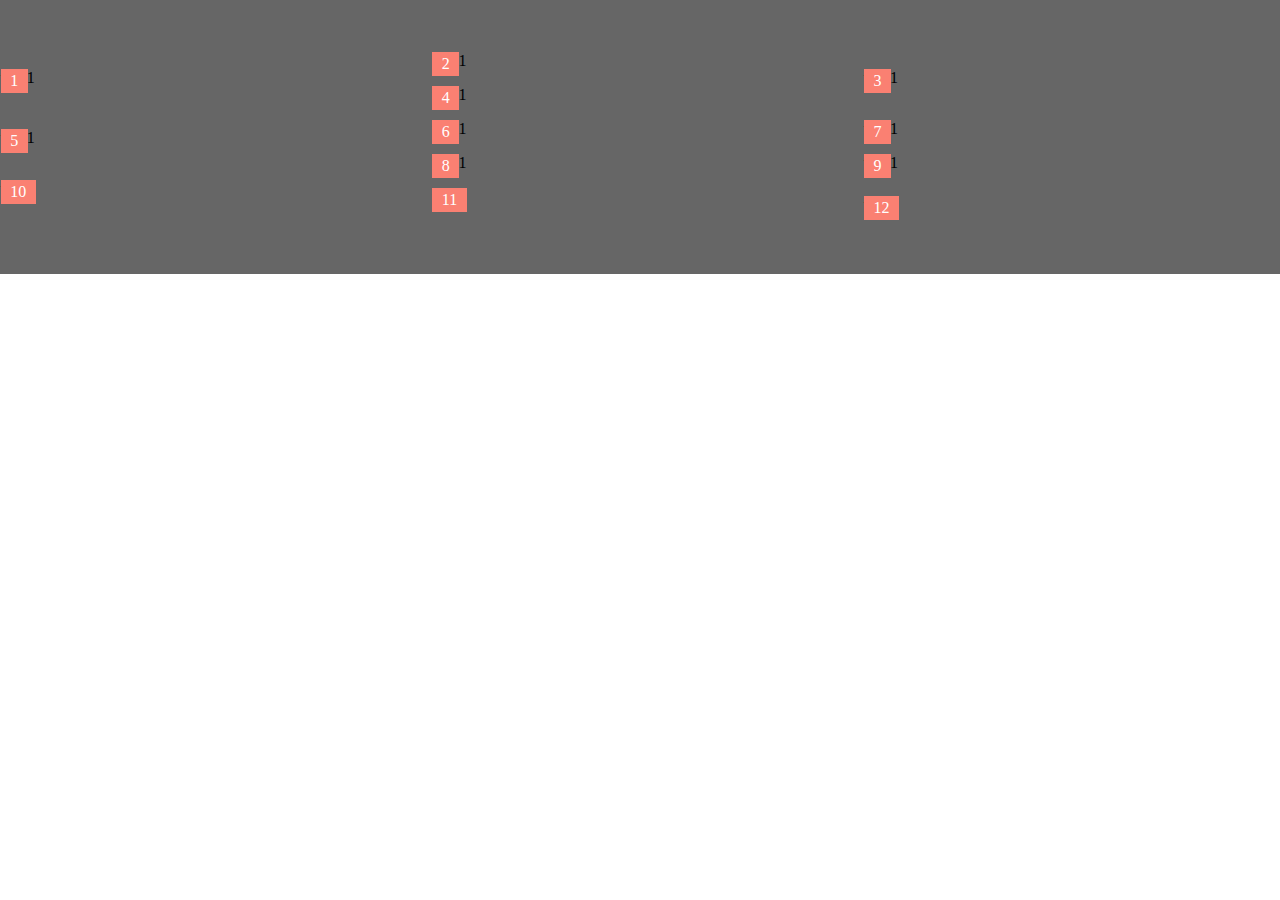
==== v1/css/grid.html @ cc0ba7d0 "updated all the changes" ====
<!DOCTYPE html PUBLIC "-//W3C//DTD XHTML 1.0 Transitional//EN" "http://www.w3.org/TR/xhtml1/DTD/xhtml1-transitional.dtd">
<html xmlns="http://www.w3.org/1999/xhtml">
<head>
<meta http-equiv="Content-Type" content="text/html; charset=utf-8" />
<title>Untitled Document</title>
</head>
<style>

.main-row{
	display:table;
	width: 100%;
	background-color:#666;
}

body {
  margin: 0;
}
ul {
  display: grid;
  grid-template-columns: 33.3% 33.3% 33.3%;
  grid-gap: 1rem;
  justify-content: center;
  align-items: center;
  
  /* boring properties: */
  list-style: none;
  
  margin: 4vh auto;
  
  padding: 1rem;
  overflow: auto;
  counter-reset: item;
}
li {
  position: relative;
}
li:after {
  content: counter(item);
  counter-increment: item;
  position: absolute;
  padding: 0.2rem 0.6rem;
  background: salmon;
  color: white;
  left:0;
  top:0;
}
img {
  outline: 5px solid salmon;
}
li:nth-child(1),
li:nth-child(3),
li:nth-child(5),
li:nth-child(8),
li:nth-child(9),
li:nth-child(10),
li:nth-child(12)
{
  grid-row: span 2;
}
</style>
<body>
<div class="main-row">
	<!--<div class="one fl">1</div>
    <div class="two fl">2</div>
    <div class="three fl">3</div>
    <div class="four fl">4</div>
    <div class="five fl">5</div>-->
  <ul>
  <li>test 1</li>
  <li>test 1</li>
  <li>test 1</li>
  <li>test 1</li>
  <li>test 1</li>
  <li>test 1</li>
  <li>test 1</li>
  <li>test 1</li>
  <li>test 1</li>
  <li>test 1</li>
  <li>test 1</li>
  <li>test 1</li>
</ul>
</div>
</body>
</html>
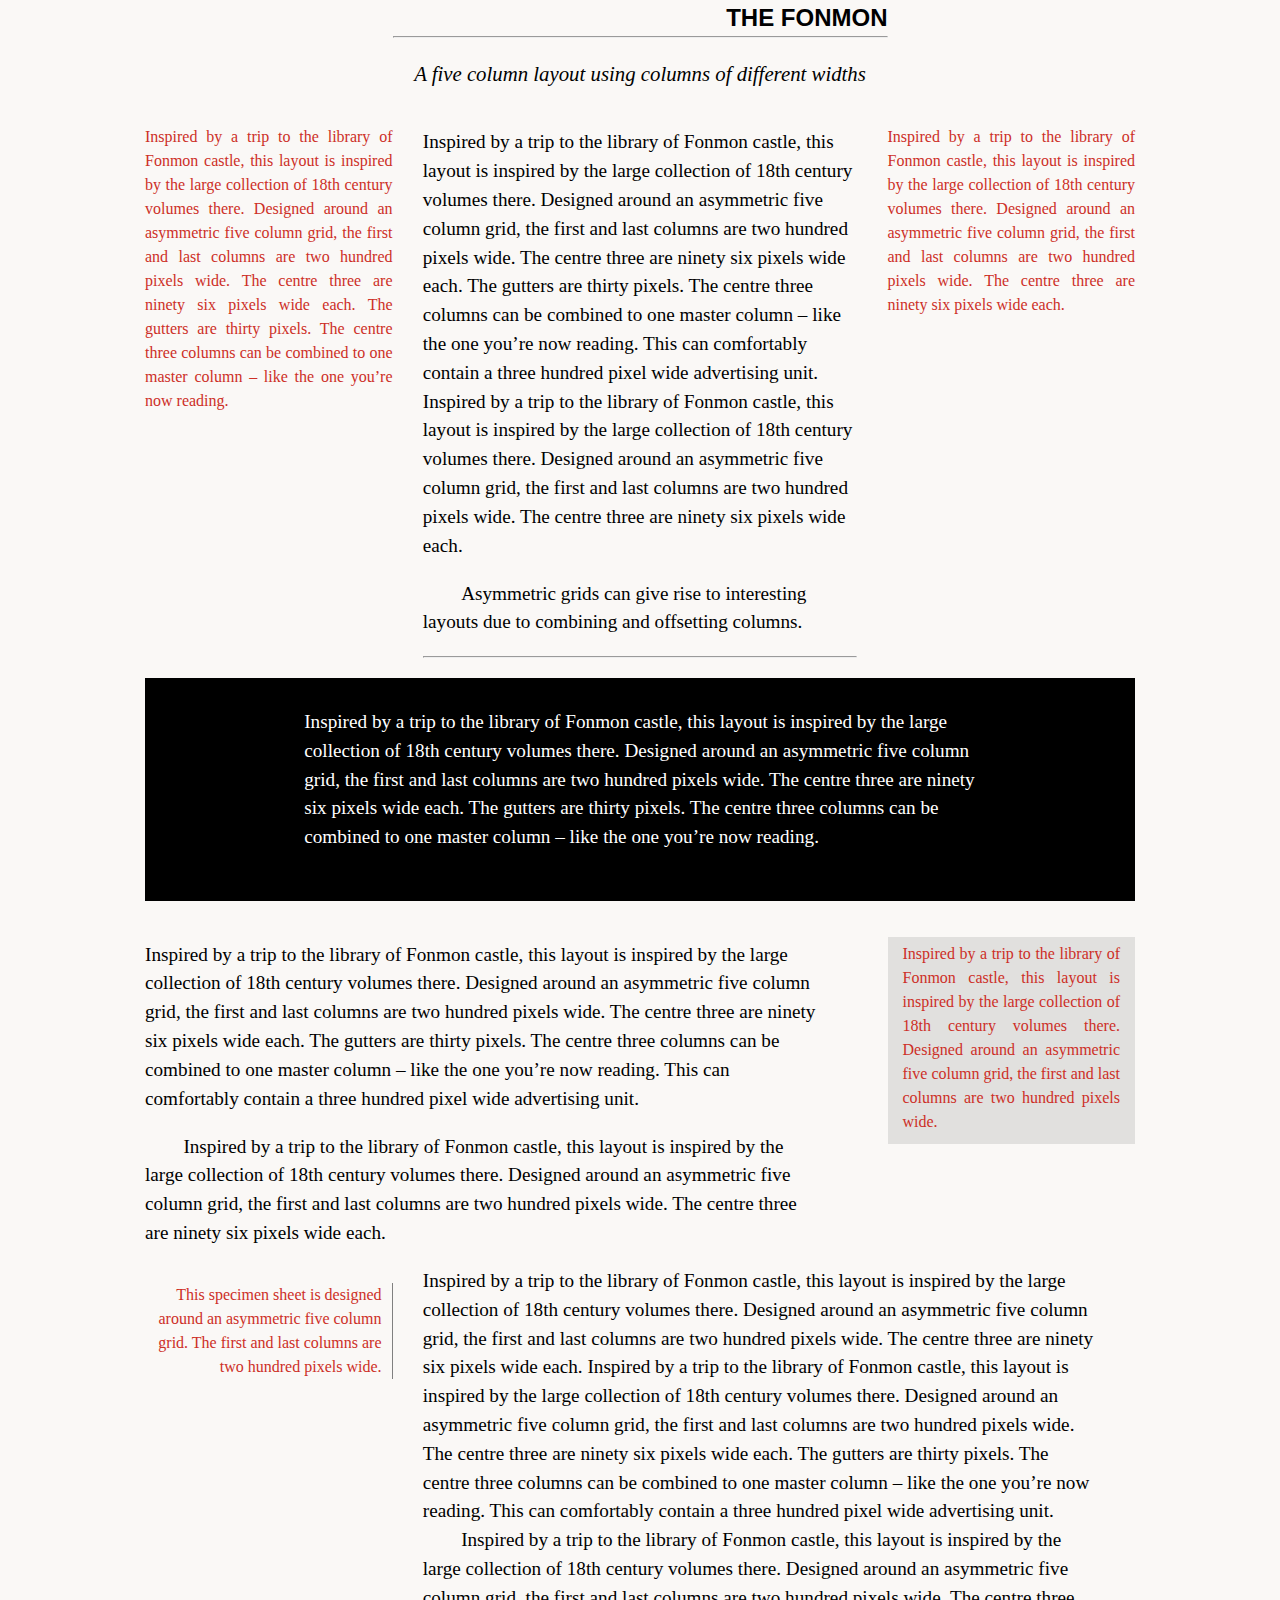
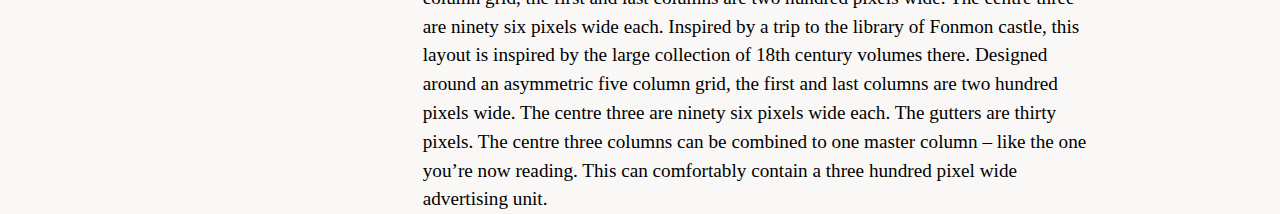
==== commit a5c3d385: "gif added" ====
--- a/v1/css/grid.html
+++ b/v1/css/grid.html
@@ -15,70 +15,179 @@
 body {
   margin: 0;
 }
-ul {
+body {
+  margin: 0;
+  padding: 0;
+  font-family: 'lato', helvetica, arial;
+  line-height: 1.5;
+  background-color: #faf8f6;
+  font-family: 'EB Garamond', serif;
+}
+
+
+
+.gridcontainer {
   display: grid;
-  grid-template-columns: 33.3% 33.3% 33.3%;
-  grid-gap: 1rem;
+  margin: auto;
+  max-width: 990px;
+  margin: 0 auto;
+  padding-left: 4%;
+  padding-right: 4%;
   justify-content: center;
-  align-items: center;
-  
-  /* boring properties: */
-  list-style: none;
-  
-  margin: 4vh auto;
-  
-  padding: 1rem;
-  overflow: auto;
-  counter-reset: item;
+  grid-template-rows: auto;
+  grid-template-columns: 25% repeat(3, 1fr 12.5925%) 1fr 25%;
 }
-li {
-  position: relative;
+
+
+[class^="griditem"] {}
+
+.griditem1 {
+  grid-column: 2 / 9;
+  margin: 0 auto;
+  padding: 0;
+  width: 100%;
+  text-align: right;
+
 }
-li:after {
-  content: counter(item);
-  counter-increment: item;
-  position: absolute;
-  padding: 0.2rem 0.6rem;
-  background: salmon;
+
+h2 {
+margin: 0 auto;
+  padding: 0;
+font-family: helvetica;
+}
+
+hr {
+  margin: 0;
+  padding: 0;
+}
+
+.subtitle {
+  font-size: 1.3rem;
+  margin-top: 20px;
+  margin-bottom: 20px;
+  font-style: italic;
+    font-weight: 400;
+    text-align: center;
+}
+
+.griditem2 {
+  grid-column: 1 / 2;
+}
+
+.griditem3 {
+  grid-column: 9;
+}
+
+.griditem2 p, .griditem3 p {
+  text-align: justify;
+}
+
+.griditem4 {
+  grid-column: 3 / 8;
+  grid-row: 2;
+}
+
+.griditem5 {
+  grid-column: 1 / -1;
+  background-color: black;
   color: white;
-  left:0;
-  top:0;
+  margin-top: 20px;
+  margin-bottom: 20px;
 }
-img {
-  outline: 5px solid salmon;
+
+p {
+  max-width: 70ch;
 }
-li:nth-child(1),
-li:nth-child(3),
-li:nth-child(5),
-li:nth-child(8),
-li:nth-child(9),
-li:nth-child(10),
-li:nth-child(12)
-{
-  grid-row: span 2;
+
+.griditem5 p {
+  margin: auto;
+  padding-top: 3%;
+  padding-bottom: 5%;
 }
+
+.griditem6 {
+  grid-column: 1 / 8;
+}
+
+.griditem7 {
+  grid-column: 9;
+}
+
+.griditem7 p {
+  background-color: rgb(225, 224, 222);
+  padding: 5px 15px 10px 15px;
+}
+
+.aside, .aside p {
+  color: #CD2F27;
+  font-size: 1rem;
+  text-align: justify;
+}
+
+.griditem8 {
+  grid-column: 3 / -1;
+
+}
+
+.griditem8 p {
+  margin: 0;
+}
+
+.griditem9 {
+  grid-column: 1;
+  text-align: right;
+  grid-row: 5;
+}
+
+.griditem9 p {
+  border-right: 1px solid gray;
+  padding-right: 10px;
+  text-align: right;
+}
+
+p + p {
+  margin-top: 0;
+  text-indent: 2em;
+}
+
+p {
+  font-size: 1.2rem;
+}
+
 </style>
 <body>
-<div class="main-row">
-	<!--<div class="one fl">1</div>
-    <div class="two fl">2</div>
-    <div class="three fl">3</div>
-    <div class="four fl">4</div>
-    <div class="five fl">5</div>-->
-  <ul>
-  <li>test 1</li>
-  <li>test 1</li>
-  <li>test 1</li>
-  <li>test 1</li>
-  <li>test 1</li>
-  <li>test 1</li>
-  <li>test 1</li>
-  <li>test 1</li>
-  <li>test 1</li>
-  <li>test 1</li>
-  <li>test 1</li>
-  <li>test 1</li>
-</ul>
+ <div class="gridcontainer">
+
+<div class="griditem1"><h2 id="responsive_headline">THE&nbsp;FONMON</h2><hr><h3 class="subtitle">A five column layout using columns of different widths</h3></div>
+<p class="griditem2 aside">Inspired by a trip to the library of Fonmon castle, this layout is inspired by the large collection of 18th century volumes there. Designed around an asymmetric five column grid, the first and last columns are two hundred pixels wide. The centre three are ninety six pixels wide each. The gutters are thirty pixels. The centre three columns can be combined to one master column – like the one you’re now reading.</p>
+<div class="griditem3 aside"> <p>Inspired by a trip to the library of Fonmon castle, this layout is inspired by the large collection of 18th century volumes there. Designed around an asymmetric five column grid, the first and last columns are two hundred pixels wide. The centre three are ninety six pixels wide each.</p></div>
+<div class="griditem4">
+  <p>Inspired by a trip to the library of Fonmon castle, this layout is inspired by the large collection of 18th century volumes there. Designed around an asymmetric five column grid, the first and last columns are two hundred pixels wide. The centre three are ninety six pixels wide each. The gutters are thirty pixels. The centre three columns can be combined to one master column – like the one you’re now reading. This can comfortably contain a three hundred pixel wide advertising unit.
+Inspired by a trip to the library of Fonmon castle, this layout is inspired by the large collection of 18th century volumes there. Designed around an asymmetric five column grid, the first and last columns are two hundred pixels wide. The centre three are ninety six pixels wide each.</p>
+<p>Asymmetric grids can give rise to interesting layouts due to combining and offsetting columns.</p>
+<hr>
+
 </div>
+<div class="griditem5"><p>Inspired by a trip to the library of Fonmon castle, this layout is inspired by the large collection of 18th century volumes there. Designed around an asymmetric five column grid, the first and last columns are two hundred pixels wide. The centre three are ninety six pixels wide each. The gutters are thirty pixels. The centre three columns can be combined to one master column – like the one you’re now reading.</p></div>
+<div class="griditem6">
+  <p>Inspired by a trip to the library of Fonmon castle, this layout is inspired by the large collection of 18th century volumes there. Designed around an asymmetric five column grid, the first and last columns are two hundred pixels wide. The centre three are ninety six pixels wide each. The gutters are thirty pixels. The centre three columns can be combined to one master column – like the one you’re now reading. This can comfortably contain a three hundred pixel wide advertising unit.
+</p>
+<p>Inspired by a trip to the library of Fonmon castle, this layout is inspired by the large collection of 18th century volumes there. Designed around an asymmetric five column grid, the first and last columns are two hundred pixels wide. The centre three are ninety six pixels wide each.
+</p>
+</div>
+<div class="griditem7 aside"><p>Inspired by a trip to the library of Fonmon castle, this layout is inspired by the large collection of 18th century volumes there. Designed around an asymmetric five column grid, the first and last columns are two hundred pixels wide.</p>
+</div>
+
+<div class="griditem8"><p>Inspired by a trip to the library of Fonmon castle, this layout is inspired by the large collection of 18th century volumes there. Designed around an asymmetric five column grid, the first and last columns are two hundred pixels wide. The centre three are ninety six pixels wide each.
+Inspired by a trip to the library of Fonmon castle, this layout is inspired by the large collection of 18th century volumes there. Designed around an asymmetric five column grid, the first and last columns are two hundred pixels wide. The centre three are ninety six pixels wide each. The gutters are thirty pixels. The centre three columns can be combined to one master column – like the one you’re now reading. This can comfortably contain a three hundred pixel wide advertising unit.
+</p> <p>Inspired by a trip to the library of Fonmon castle, this layout is inspired by the large collection of 18th century volumes there. Designed around an asymmetric five column grid, the first and last columns are two hundred pixels wide. The centre three are ninety six pixels wide each.
+Inspired by a trip to the library of Fonmon castle, this layout is inspired by the large collection of 18th century volumes there. Designed around an asymmetric five column grid, the first and last columns are two hundred pixels wide. The centre three are ninety six pixels wide each. The gutters are thirty pixels. The centre three columns can be combined to one master column – like the one you’re now reading. This can comfortably contain a three hundred pixel wide advertising unit.
+</p> </div>
+
+<div class="griditem9 aside">
+  <p>This specimen sheet is designed around an asymmetric five column grid. The first and last columns are two hundred pixels wide.
+</p>
+</div>
+  </div>
 </body>
 </html>
